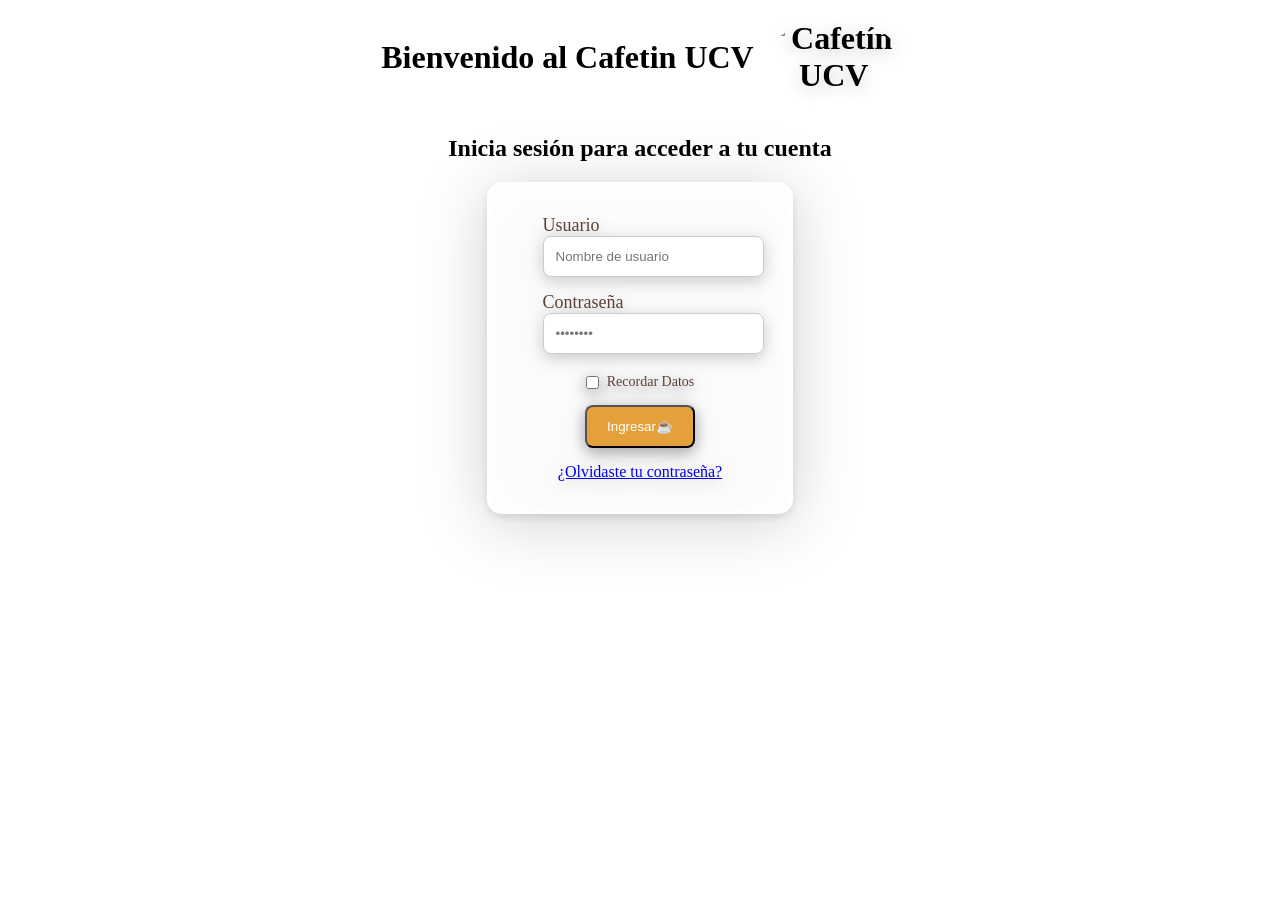
==== index.html @ f208cc7d "Rename Login.html to index.html" ====
<!DOCTYPE html>
<html>
<head>

    <title>Login</title>
    <link rel="stylesheet"  href="estilos/estilosLogin.css">
    <script src = "./global.js"></script>
    <script src = "./login.js"></script>

</head>

<body>


    <h1>
        Bienvenido al Cafetin UCV
        <img src="https://i.pinimg.com/474x/7a/e5/c1/7ae5c13d03ad010982d71909a539dbb2.jpg" alt="Cafetín UCV" class="logo">
    </h1>

    <h2>Inicia sesión para acceder a tu cuenta</h2>
    <div class="ContenedorInicio">
        <form action="IniciarSesion" method="post">
            <div class="DatosEntradaq">
                <label for="username">Usuario</label>
                <input type="text" id="username" name="username" placeholder="Nombre de usuario" required>
            </div>

            <div class="DatosEntrada">
                <label for="password">Contraseña</label>
                <input type="password" id="password" name="password" placeholder="••••••••" required>
            </div>

            <div class="Recuerdame">
                <input type="checkbox" id="remember">
                <label for="remember" style="font-size: 14px;">Recordar Datos</label>
            </div>

            <button type="submit" id="botonlog" class="login">Ingresar☕</button>
            
            <div class="RecuperarContraseña">
                <a href="#">¿Olvidaste tu contraseña?</a>
            </div>
        </form>
    </div>
</body>


</html>
---- estilos/estilosLogin.css ----
body {
    display: flex;
    flex-direction: column;
    background-image: url("imagenes/BackgroundLogin.png");
    background-size: cover;
    background-position: center;
    background-repeat: no-repeat;
    background-attachment: fixed;
    margin: 0;
    align-items: center; 
}

h1 {
    display:  flex;
    justify-content: center;
    align-items: center;
    gap: 15px;
    text-align: center;
    margin-top: 20px;
    font-family: "Pacifico", cursive;
    
}

h1 img {
    display: flex;
    width: 130px; 
    height: auto;
    border-radius: 50%; 
    filter: drop-shadow(0 4px 8px rgba(0, 0, 0, 0.2));
}

h2 {
    
    text-align: center;
    margin-top: 20px;
    font-family:  "Pacifico", cursive;
}
.ContenedorInicio {
    display: flex;
    flex-direction: column;
    align-items: center;
    justify-content: center;
    width: 300px;           
    padding: 30px 0px;    
    height: auto;           
    border-radius: 15px;
    border-style: solid;
    border-color: rgba(255, 255, 255, 0.9);
    background-color: rgba(255, 255, 255, 0.9);
    filter: drop-shadow(0 8px 32px rgba(0,0,0,0.2));
    box-shadow: 0 4px 8px rgba(0, 0, 0, 0.1); 
}

form {
    display: flex;
    flex-direction: column;
    align-items: center;
    gap: 15px;
    filter: drop-shadow(0 4px 8px rgba(0, 0, 0, 0.2));

}
label {
    display: flex;
    font-family: "Pacifico", cursive;
    font-size: 18px;
    text-align: left;
    color: #5d4037;
}
input {
    padding: 12px;
    width: 100%;
    border: 1px solid #ccc;
    border-radius: 8px;
}

.Recuerdame {
    display: flex;          
    align-items: center;    
    gap: 8px;               
    justify-content: center; 
    margin-top: 5px; 
    filter : drop-shadow(0 4px 8px rgba(0, 0, 0, 0.2));       
}

.Recuerdame input[type="checkbox"] {
    width: auto;            
    cursor: pointer;
    margin: 0;              
}

.Recuerdame label {
    font-family: "Pacifico", cursive; 
    color: #5d4037;
    cursor: pointer;        
    filter : drop-shadow(0 4px 8px rgba(0, 0, 0, 0.2)); 
}

.login {
    padding: 12px 20px;
    background-color: #e4a03b;
    color: white;
    border-radius: 8px;
    cursor: pointer;
    filter : drop-shadow(0 4px 8px rgba(0, 0, 0, 0.2));
}

.login:hover {
    background-color:#e4a03ba8 ;
    transform: scale(1.1);
}
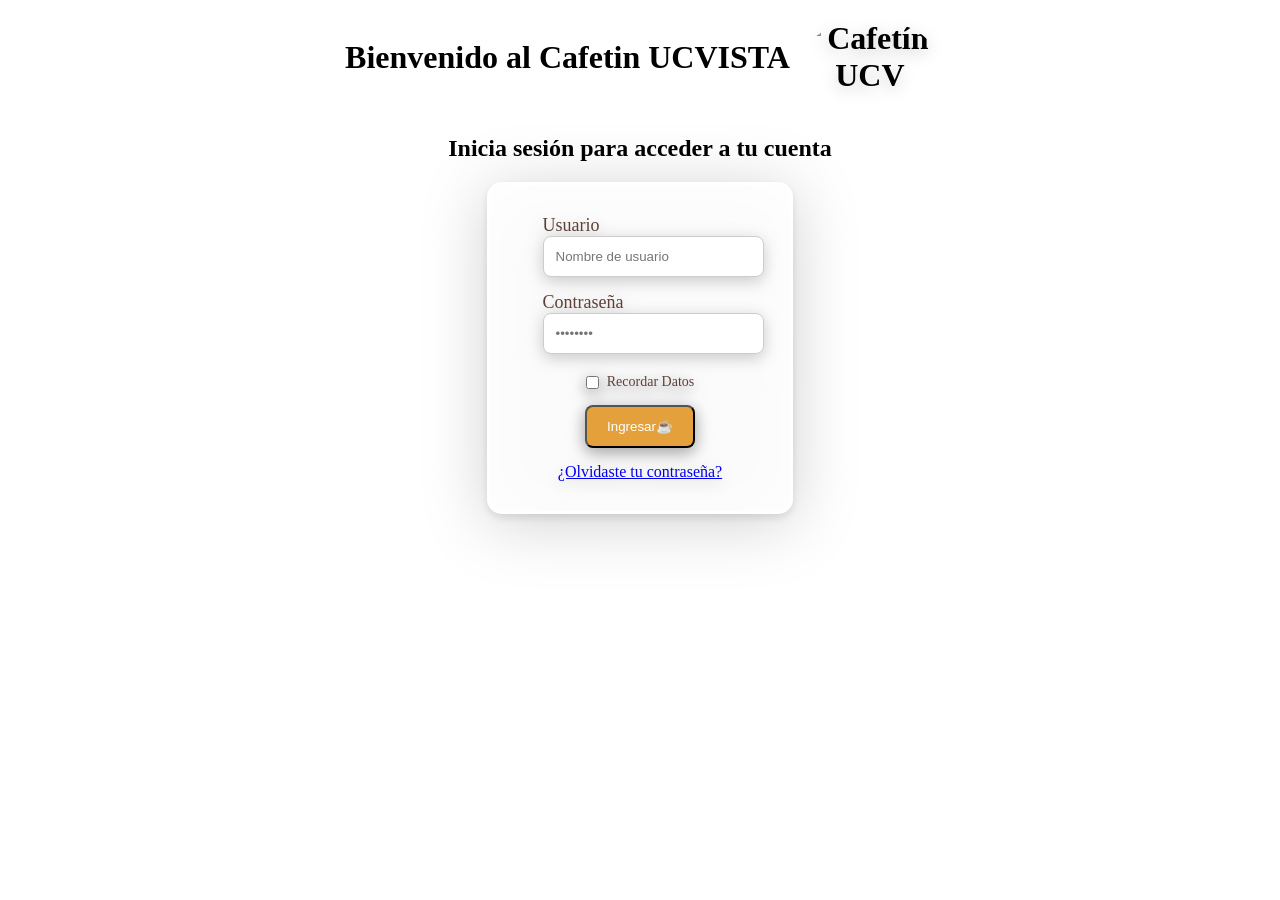
==== commit cd88b0be: "Fix HTML structure and update welcome message" ====
--- a/index.html
+++ b/index.html
@@ -13,7 +13,7 @@
 
 
     <h1>
-        Bienvenido al Cafetin UCV
+        Bienvenido al Cafetin UCVISTA
         <img src="https://i.pinimg.com/474x/7a/e5/c1/7ae5c13d03ad010982d71909a539dbb2.jpg" alt="Cafetín UCV" class="logo">
     </h1>
 
--- a/estilos/estilosLogin.css
+++ b/estilos/estilosLogin.css
@@ -1,7 +1,7 @@
 body {
     display: flex;
     flex-direction: column;
-    background-image: url("imagenes/BackgroundLogin.png");
+    background-image: url("/Imagenes/BackgroundLogin.png");
     background-size: cover;
     background-position: center;
     background-repeat: no-repeat;
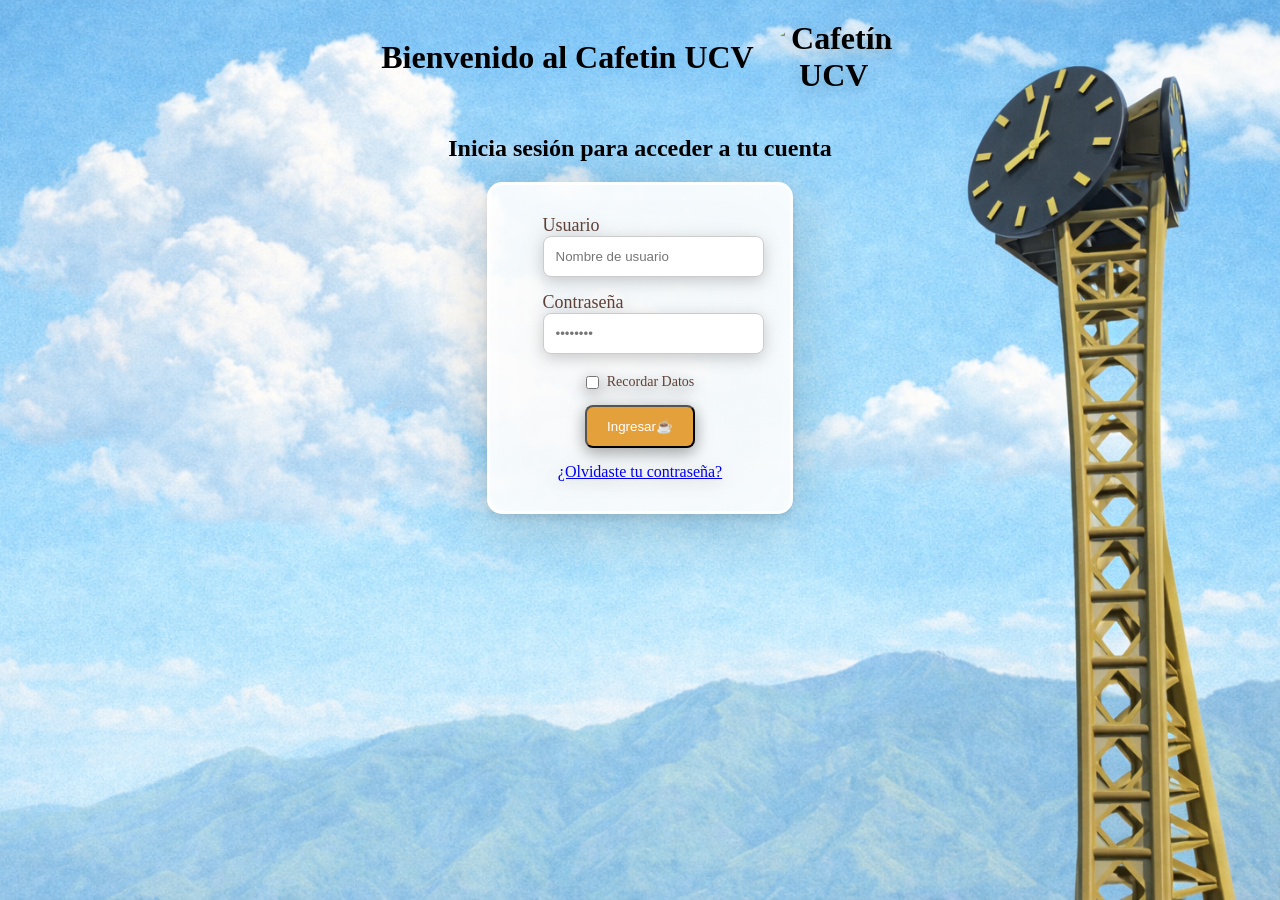
==== commit a8e674ac: "Fix HTML formatting and structure" ====
--- a/index.html
+++ b/index.html
@@ -13,7 +13,7 @@
 
 
     <h1>
-        Bienvenido al Cafetin UCVISTA
+        Bienvenido al Cafetin UCV
         <img src="https://i.pinimg.com/474x/7a/e5/c1/7ae5c13d03ad010982d71909a539dbb2.jpg" alt="Cafetín UCV" class="logo">
     </h1>
 
--- a/estilos/estilosLogin.css
+++ b/estilos/estilosLogin.css
@@ -1,7 +1,7 @@
 body {
     display: flex;
     flex-direction: column;
-    background-image: url("/Imagenes/BackgroundLogin.png");
+    background-image: url("Imagenes/BackgroundLogin.png");
     background-size: cover;
     background-position: center;
     background-repeat: no-repeat;
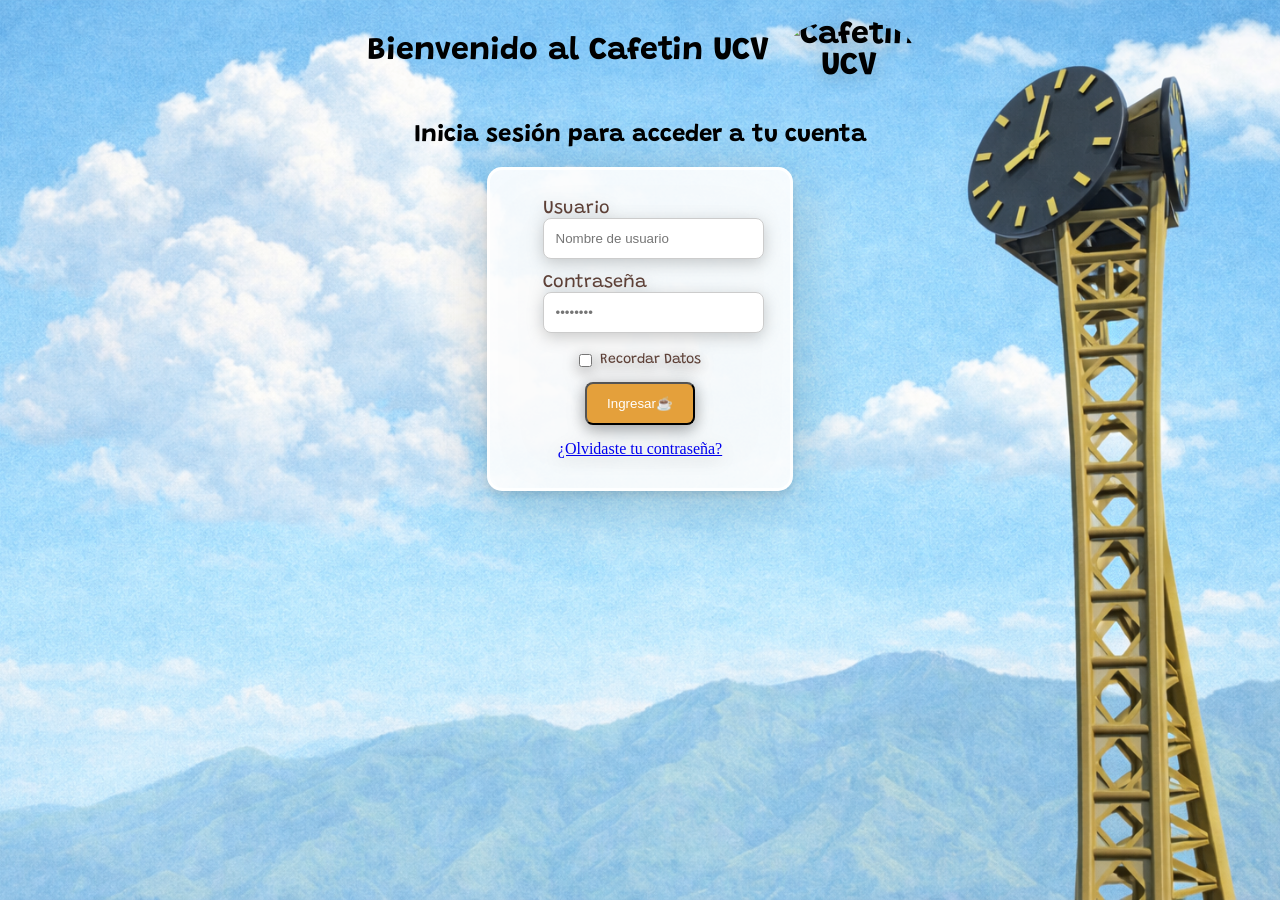
==== commit 1728c234: "Rename Login.html to index.html" ====
--- a/index.html
+++ b/index.html
@@ -3,6 +3,9 @@
 <head>
 
     <title>Login</title>
+    <link rel="preconnect" href="https://fonts.googleapis.com">
+    <link rel="preconnect" href="https://fonts.gstatic.com" crossorigin>
+    <link href="https://fonts.googleapis.com/css2?family=Grandstander:ital,wght@0,100..900;1,100..900&family=Pacifico&display=swap" rel="stylesheet">
     <link rel="stylesheet"  href="estilos/estilosLogin.css">
     <script src = "./global.js"></script>
     <script src = "./login.js"></script>
@@ -20,7 +23,7 @@
     <h2>Inicia sesión para acceder a tu cuenta</h2>
     <div class="ContenedorInicio">
         <form action="IniciarSesion" method="post">
-            <div class="DatosEntradaq">
+            <div class="DatosEntrada">
                 <label for="username">Usuario</label>
                 <input type="text" id="username" name="username" placeholder="Nombre de usuario" required>
             </div>
--- a/estilos/estilosLogin.css
+++ b/estilos/estilosLogin.css
@@ -8,6 +8,7 @@
     background-attachment: fixed;
     margin: 0;
     align-items: center; 
+    
 }
 
 h1 {
@@ -17,7 +18,7 @@
     gap: 15px;
     text-align: center;
     margin-top: 20px;
-    font-family: "Pacifico", cursive;
+    font-family: "Grandstander";
     
 }
 
@@ -33,7 +34,7 @@
     
     text-align: center;
     margin-top: 20px;
-    font-family:  "Pacifico", cursive;
+    font-family: "Grandstander"
 }
 .ContenedorInicio {
     display: flex;
@@ -61,7 +62,7 @@
 }
 label {
     display: flex;
-    font-family: "Pacifico", cursive;
+    font-family: "Grandstander";
     font-size: 18px;
     text-align: left;
     color: #5d4037;
@@ -89,7 +90,7 @@
 }
 
 .Recuerdame label {
-    font-family: "Pacifico", cursive; 
+    font-family: "Grandstander"; 
     color: #5d4037;
     cursor: pointer;        
     filter : drop-shadow(0 4px 8px rgba(0, 0, 0, 0.2)); 
@@ -102,6 +103,7 @@
     border-radius: 8px;
     cursor: pointer;
     filter : drop-shadow(0 4px 8px rgba(0, 0, 0, 0.2));
+    transition: all 0.3s;
 }
 
 .login:hover {
